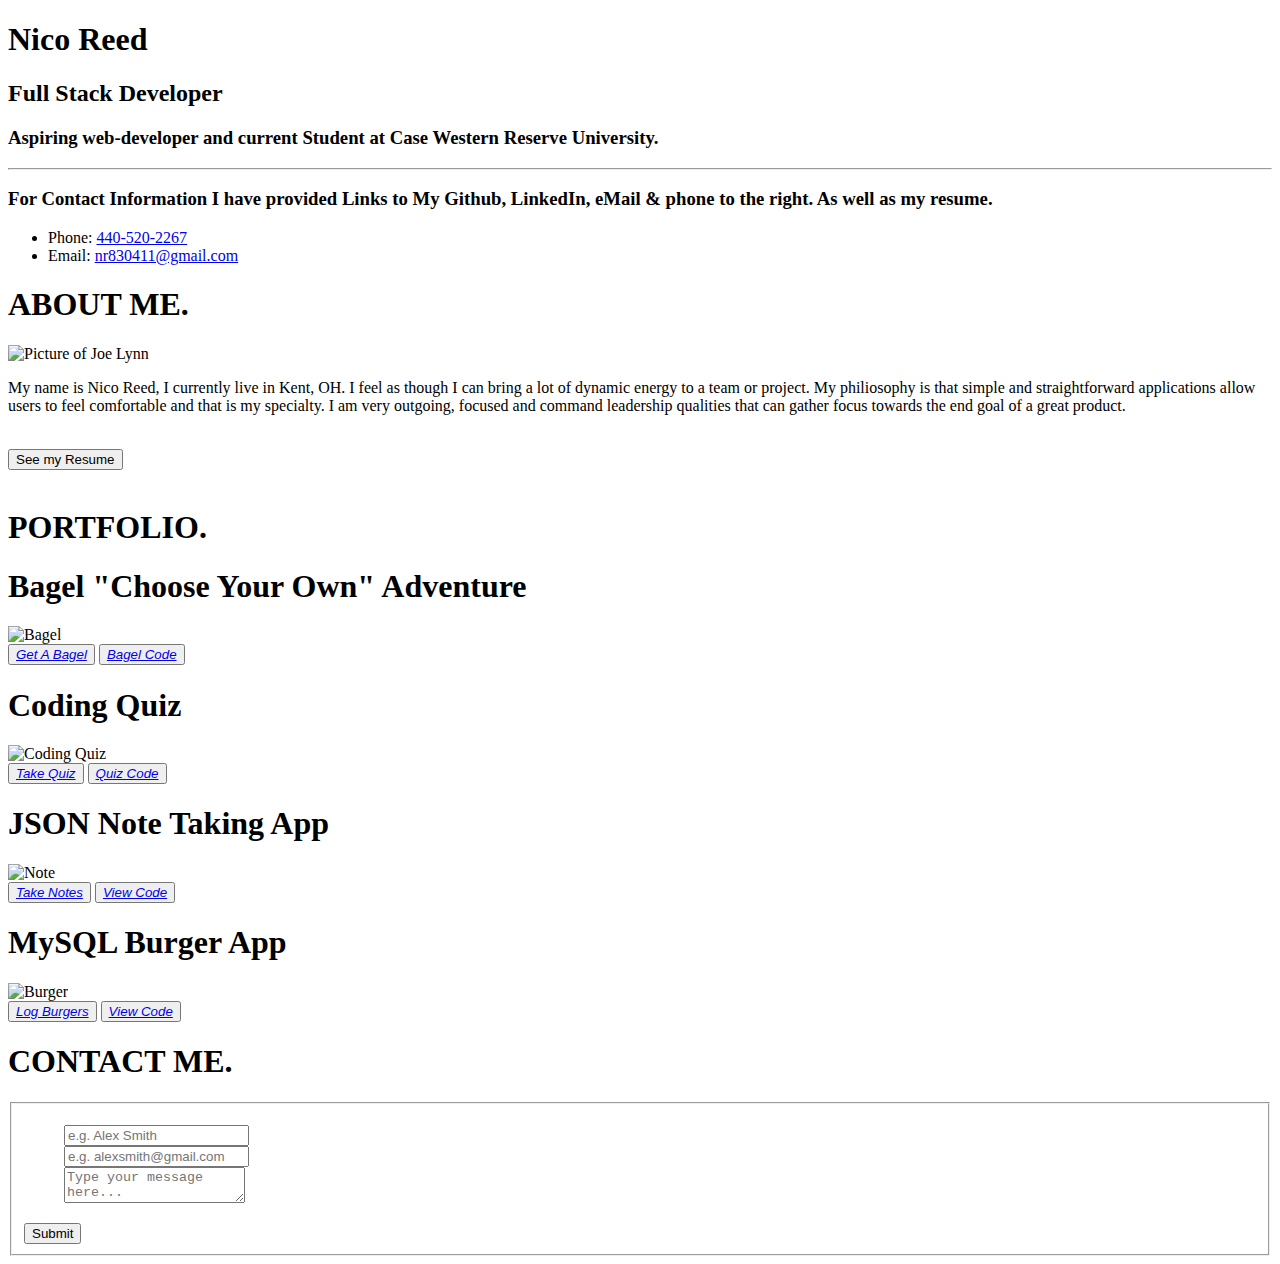
==== index.html @ 8abff934 "(added resume PDF)" ====
<!DOCTYPE html>
<html lang="en">
<head>
    <meta charset="UTF-8">
    <meta name="viewport" content="width=device-width, initial-scale=1.0">
    <meta http-equiv="X-UA-Compatible" content="ie=edge">
    <link rel="shortcut icon" type ="image/png" href="./assets/img/Component.png">
    <title>Portfolio</title>
    <script src="https://kit.fontawesome.com/441a588260.js" crossorigin="anonymous"></script>
    <link href="https://fonts.googleapis.com/css?family=Roboto:300,400&display=swap" rel="stylesheet">
    <link href="https://fonts.googleapis.com/css?family=Acme&display=swap" rel="stylesheet"> 
    <link rel="stylesheet" href="./assets/css/reset.css">
    <link rel="stylesheet" href="./assets/css/project.css">
    <link rel="stylesheet" href="./assets/css/form.css">
    <link rel="stylesheet" href="./assets/css/style.css">

</head>
<body>
    <main>
      <section class="background-img">
        <div class="container">
          <div class="large">
            <div class="large-inner">
              <div class="large-inner_heading">
                <h1 class="name">Nico Reed</h1>
                <h2 class="description">Full Stack Developer</h2>
              </div>
              <div class="info">
                <div class="info-description">
                    <h3 class="info-heading">Aspiring web-developer and current Student at Case Western Reserve University.</h3>

                    <hr height="3" class="line">
                </div>
                <div class="info-connect">
                    <div class="info-connect_main">
                        <h3 class="info-heading">For Contact Information I have provided Links to My Github, LinkedIn, eMail & phone to the right. As well as my resume.</h3>
                    </div>
                    <div class="info-connect_social">
                      <div class="info-connect_inner">
                        <ul class="info-connect_heading">
                          <li>
                            <span class="info-phone">Phone:</span>  
                            <a href="tel:+3307305519">440-520-2267</a>
                          </li>
                          <li>
                            <span class="info-email">Email:</span>
                            <a href="mailto:nr830411@gmail.com">nr830411@gmail.com</a>
                          </li>
                        </ul>
                      </div>

                      <a href="https://github.com/nr830411" target="_blank" class="github"><i class="fab fa-github"></i></a>
                      <a href="https://www.linkedin.com/in/nico-reed-803418197/" target="_blank" class="linkedin"><i class="fab fa-linkedin"></i></a>
                      <a href="tel: +13307305519" target="_blank" class="phone"><i class="fas fa-phone-square-alt"></i></a>
                      <a href="mailto: nr830411@gmail.com" target="_blank" class="mail"><i class="fas fa-envelope"></i></a>
                      <a href="assets/img/Nico Reed resume  copy.pdf" target="_blank" class="resume" download><i class="fas fa-file"></i></a>
                    </div>
                </div>
              </div>
            </div>
          </div>
        </div>
      </section>

      <!-- About -->
      <section class="about">
        <div class="container">
          <h1 class="about-heading">ABOUT ME.</h1>
          <div class="about-grid">

            <div class="about-left">
                <img class="about-img" src="./assets/img/me.jpeg" alt="Picture of Joe Lynn">
            </div>

            <div class="about-right">
              <p class="dark-text">My name is Nico Reed, I currently live in Kent, OH. I feel as though I can bring a lot of dynamic energy to a team or project. My philiosophy is that simple and straightforward applications allow users to feel comfortable and that is my specialty. I am very outgoing, focused and command leadership qualities that can gather focus towards the end goal of a great product.</p>
              <br>
              <a href="https://docs.google.com/document/d/e/2PACX-1vSV-W1mXdNCFl3A_giXTEGjmeuwaPzbpMdK_aFmHnzLexXfB_4GIrD0Y07QgYLjFPHEqlOBQIeZMVI_/pub" target="_blank" class="dark-text" download><button class="btn-resume"><i class="fas fa-file"></i> See my Resume</button></a>
              <br>
              
              <br>
            </div>
          </div>
        </div>
      </section>

      <!-- Projects -->
      <section class="projects">
        <div class="container">
          <h1 class="project-heading">PORTFOLIO.</h1>
          <div class="projects-grid">

            <div class="project">
              <div class="project-card">
                <div class="project-title">
                    <h1>Bagel "Choose Your Own" Adventure</h1>
                </div>
                <div class="project-img">
                    <img src="./assets/img/bagel.png" alt="Bagel">
                </div>
                <div class="project-buttons">
                  <button class="btn btn-50 btn-primary">
                    <a href="https://bagel-adventure.herokuapp.com/" target="_blank">
                        <i class="fal fa-search">
                            Get A Bagel
                        </i>
                    </a>
                  </button>
                  <button class="btn btn-50 btn-secondary">
                    <a href="https://github.com/nr830411/adventure" target="_blank">
                        <i class="fab fa-github">
                            Bagel Code
                        </i>
                    </a>
                  </button>
                </div>
              </div>
            </div>

            <div class="project">
              <div class="project-card">
                <div class="project-title">
                    <h1>Coding Quiz</h1>
                </div>
                <div class="project-img">
                    <img src="./assets/img/grave.png" alt="Coding Quiz">
                </div>
                <div class="project-buttons">
                  <button class="btn btn-50 btn-primary">
                    <a href="https://nr830411.github.io/Coding_Quiz/" target="_blank">
                        <i class="fal fa-search">
                            Take Quiz
                        </i>
                    </a>
                  </button>
                  <button class="btn btn-50 btn-secondary">
                    <a href="https://github.com/nr830411/Coding_Quiz" target="_blank">
                        <i class="fab fa-github">
                            Quiz Code
                        </i>
                    </a>
                  </button>
                </div>
              </div>
            </div>

            <div class="project">
              <div class="project-card">
                <div class="project-title">
                    <h1>JSON Note Taking App</h1>
                </div>
                <div class="project-img">
                    <img src="./assets/img/notes.png" alt="Note">
                </div>
                <div class="project-buttons">
                  <button class="btn btn-50 btn-primary">
                    <a href="https://nicos-note-taker.herokuapp.com/" target="_blank">
                        <i class="fal fa-search">
                            Take Notes
                        </i>
                    </a>
                  </button>
                  <button class="btn btn-50 btn-secondary">
                    <a href="https://github.com/nr830411/nicos-note-taker" target="_blank">
                        <i class="fab fa-github">
                            View Code
                        </i>
                    </a>
                  </button>
                </div>
              </div>
            </div>

            <div class="project">
              <div class="project-card">
                <div class="project-title">
                    <h1>MySQL Burger App</h1>
                </div>
                <div class="project-img">
                    <img src="./assets/img/burger.png" alt="Burger">
                </div>
                <div class="project-buttons">
                  <button class="btn btn-50 btn-primary">
                    <a href="https://burger-nico.herokuapp.com/" target="_blank">
                        <i class="fal fa-search">
                            Log Burgers
                        </i>
                    </a>
                  </button>
                  <button class="btn btn-50 btn-secondary">
                    <a href="https://github.com/nr830411/burger" target="_blank">
                        <i class="fab fa-github">
                            View Code
                        </i>
                    </a>
                  </button>
                </div>
              </div>
            </div>

          </div>
        </div>
      </section>

      <!-- Contact -->
      <section class="contact">
        <div class="container">
        <h1 class="contact-heading">CONTACT ME.</h1>

          <form action="" method="post">
            <fieldset>
            <ul>
              <div class="contact__container">
                <label for="name"><i class="fal fa-user contact__icon"></i></label>
                <input class="contact__input" type="text" placeholder="e.g. Alex Smith" id="name" name="user_name">
              </div>
              <div class="contact__container">
                <label for="email"><i class="fal fa-envelope contact__icon"></i></label>
                <input class="contact__input" type="text" placeholder="e.g. alexsmith@gmail.com" id="email" name="user_email">
              </div>
              <div class="contact__container">
                <label for="message"><i class="fal fa-comment-lines contact__icon"></i></label>
                <textarea class="contact__input" type="text" placeholder="Type your message here..." id="message" name="user_message"></textarea>
              </div>
            </ul>

            <button class="btn btn-primary btn-submit" type="submit">Submit</button>
            </fieldset>
          </form>
        </div>
      </section>
    
    </main>
  

    <script src="assets/js/main.js"></script>
</body>
</html>
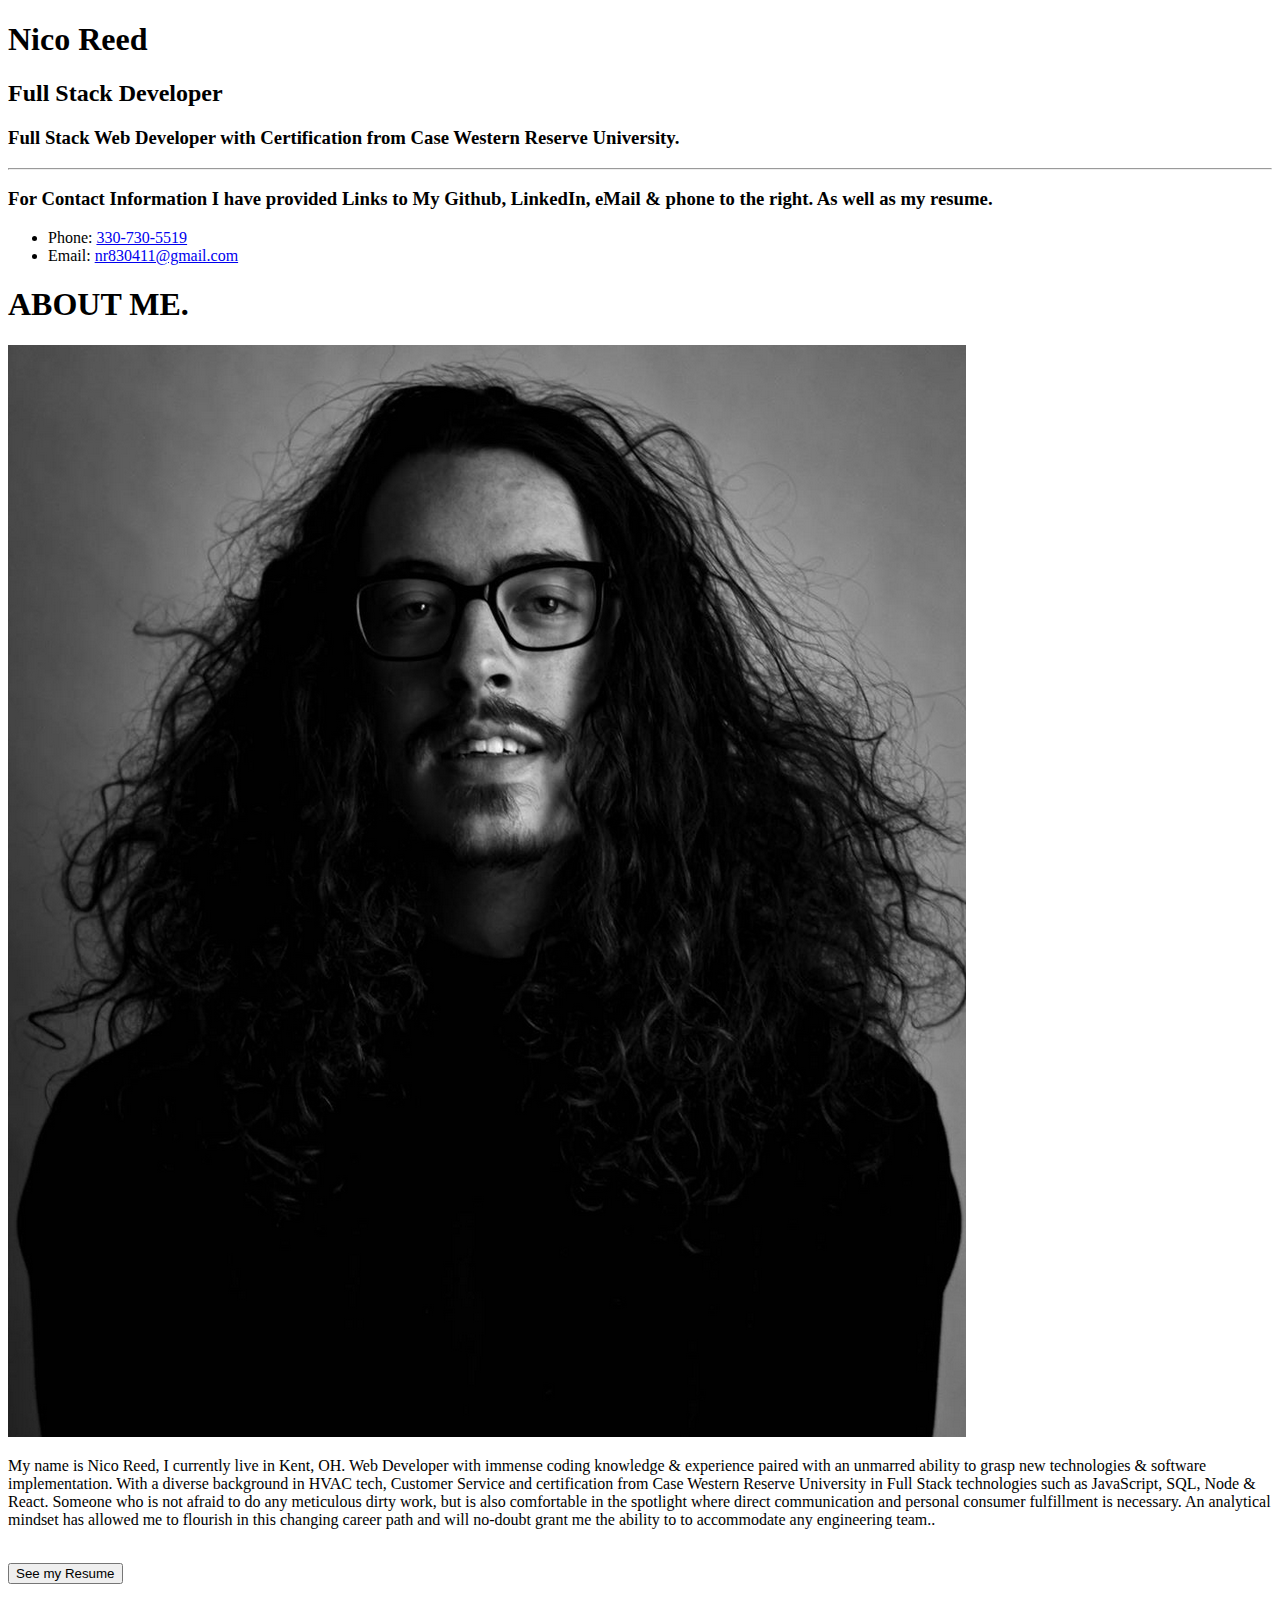
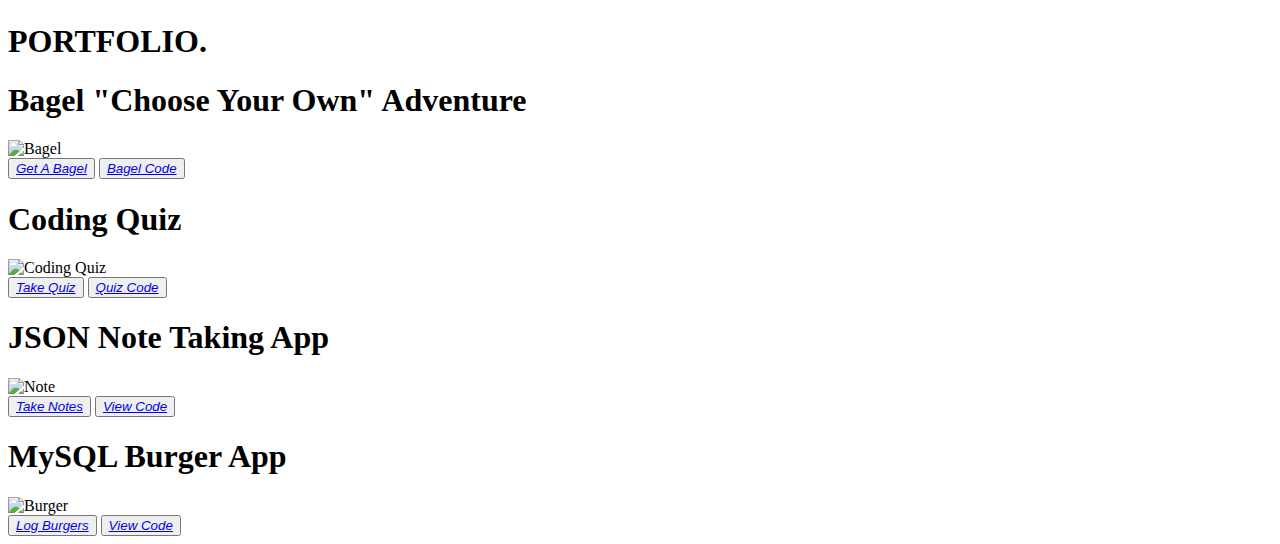
==== commit fb5424c8: "(updated portfolio/added image/updated resume)" ====
--- a/index.html
+++ b/index.html
@@ -4,7 +4,7 @@
     <meta charset="UTF-8">
     <meta name="viewport" content="width=device-width, initial-scale=1.0">
     <meta http-equiv="X-UA-Compatible" content="ie=edge">
-    <link rel="shortcut icon" type ="image/png" href="./assets/img/Component.png">
+    <link rel="shortcut icon" type ="image/png" href="./assets/img/NR.jpeg2000.jpg">
     <title>Portfolio</title>
     <script src="https://kit.fontawesome.com/441a588260.js" crossorigin="anonymous"></script>
     <link href="https://fonts.googleapis.com/css?family=Roboto:300,400&display=swap" rel="stylesheet">
@@ -27,7 +27,7 @@
               </div>
               <div class="info">
                 <div class="info-description">
-                    <h3 class="info-heading">Aspiring web-developer and current Student at Case Western Reserve University.</h3>
+                    <h3 class="info-heading">Full Stack Web Developer with Certification from Case Western Reserve University.</h3>
 
                     <hr height="3" class="line">
                 </div>
@@ -40,7 +40,7 @@
                         <ul class="info-connect_heading">
                           <li>
                             <span class="info-phone">Phone:</span>  
-                            <a href="tel:+3307305519">440-520-2267</a>
+                            <a href="tel:+3307305519">330-730-5519</a>
                           </li>
                           <li>
                             <span class="info-email">Email:</span>
@@ -49,11 +49,11 @@
                         </ul>
                       </div>
 
-                      <a href="https://github.com/nr830411" target="_blank" class="github"><i class="fab fa-github"></i></a>
-                      <a href="https://www.linkedin.com/in/nico-reed-803418197/" target="_blank" class="linkedin"><i class="fab fa-linkedin"></i></a>
-                      <a href="tel: +13307305519" target="_blank" class="phone"><i class="fas fa-phone-square-alt"></i></a>
-                      <a href="mailto: nr830411@gmail.com" target="_blank" class="mail"><i class="fas fa-envelope"></i></a>
-                      <a href="assets/img/Nico Reed resume  copy.pdf" target="_blank" class="resume" download><i class="fas fa-file"></i></a>
+                      <a href="https://github.com/nr830411" target="_blank" class="github" title="Github"><i class="fab fa-github"></i></a>
+                      <a href="https://www.linkedin.com/in/nico-reed-803418197/" target="_blank" class="linkedin" title="LinkedIn"><i class="fab fa-linkedin"></i></a>
+                      <a href="tel: +13307305519" target="_blank" class="phone"><i class="fas fa-phone-square-alt" title="Nico's Phone"></i></a>
+                      <a href="mailto: nr830411@gmail.com" target="_blank" class="mail"><i class="fas fa-envelope" title="Nico's eMail"></i></a>
+                      <a href="ResumeMay2020.pdf" target="_blank" class="resume" download><i class="fas fa-file" title="Resume"></i></a>
                     </div>
                 </div>
               </div>
@@ -69,13 +69,13 @@
           <div class="about-grid">
 
             <div class="about-left">
-                <img class="about-img" src="./assets/img/me.jpeg" alt="Picture of Joe Lynn">
+                <img class="about-img" src="./assets/img/me.png" alt="Nico Reed img">
             </div>
 
             <div class="about-right">
-              <p class="dark-text">My name is Nico Reed, I currently live in Kent, OH. I feel as though I can bring a lot of dynamic energy to a team or project. My philiosophy is that simple and straightforward applications allow users to feel comfortable and that is my specialty. I am very outgoing, focused and command leadership qualities that can gather focus towards the end goal of a great product.</p>
+              <p class="dark-text">My name is Nico Reed, I currently live in Kent, OH. Web Developer with immense coding knowledge & experience paired with an unmarred ability to grasp new technologies & software implementation. With a diverse background in HVAC tech, Customer Service and certification from Case Western Reserve University in Full Stack technologies such as JavaScript, SQL, Node & React. Someone who is not afraid to do any meticulous dirty work, but is also comfortable in the spotlight where direct communication and personal consumer fulfillment is necessary. An analytical mindset has allowed me to flourish in this changing career path and will no-doubt grant me the ability to to accommodate any engineering team..</p>
               <br>
-              <a href="https://docs.google.com/document/d/e/2PACX-1vSV-W1mXdNCFl3A_giXTEGjmeuwaPzbpMdK_aFmHnzLexXfB_4GIrD0Y07QgYLjFPHEqlOBQIeZMVI_/pub" target="_blank" class="dark-text" download><button class="btn-resume"><i class="fas fa-file"></i> See my Resume</button></a>
+              <a href="resume.html" target="_blank" class="dark-text" download><button class="btn-resume"><i class="fas fa-file"></i> See my Resume</button></a>
               <br>
               
               <br>
@@ -202,7 +202,7 @@
         </div>
       </section>
 
-      <!-- Contact -->
+      <!-- Contact
       <section class="contact">
         <div class="container">
         <h1 class="contact-heading">CONTACT ME.</h1>
@@ -233,6 +233,6 @@
     </main>
   
 
-    <script src="assets/js/main.js"></script>
+    <script src="assets/js/main.js"></script> -->
 </body>
 </html> 